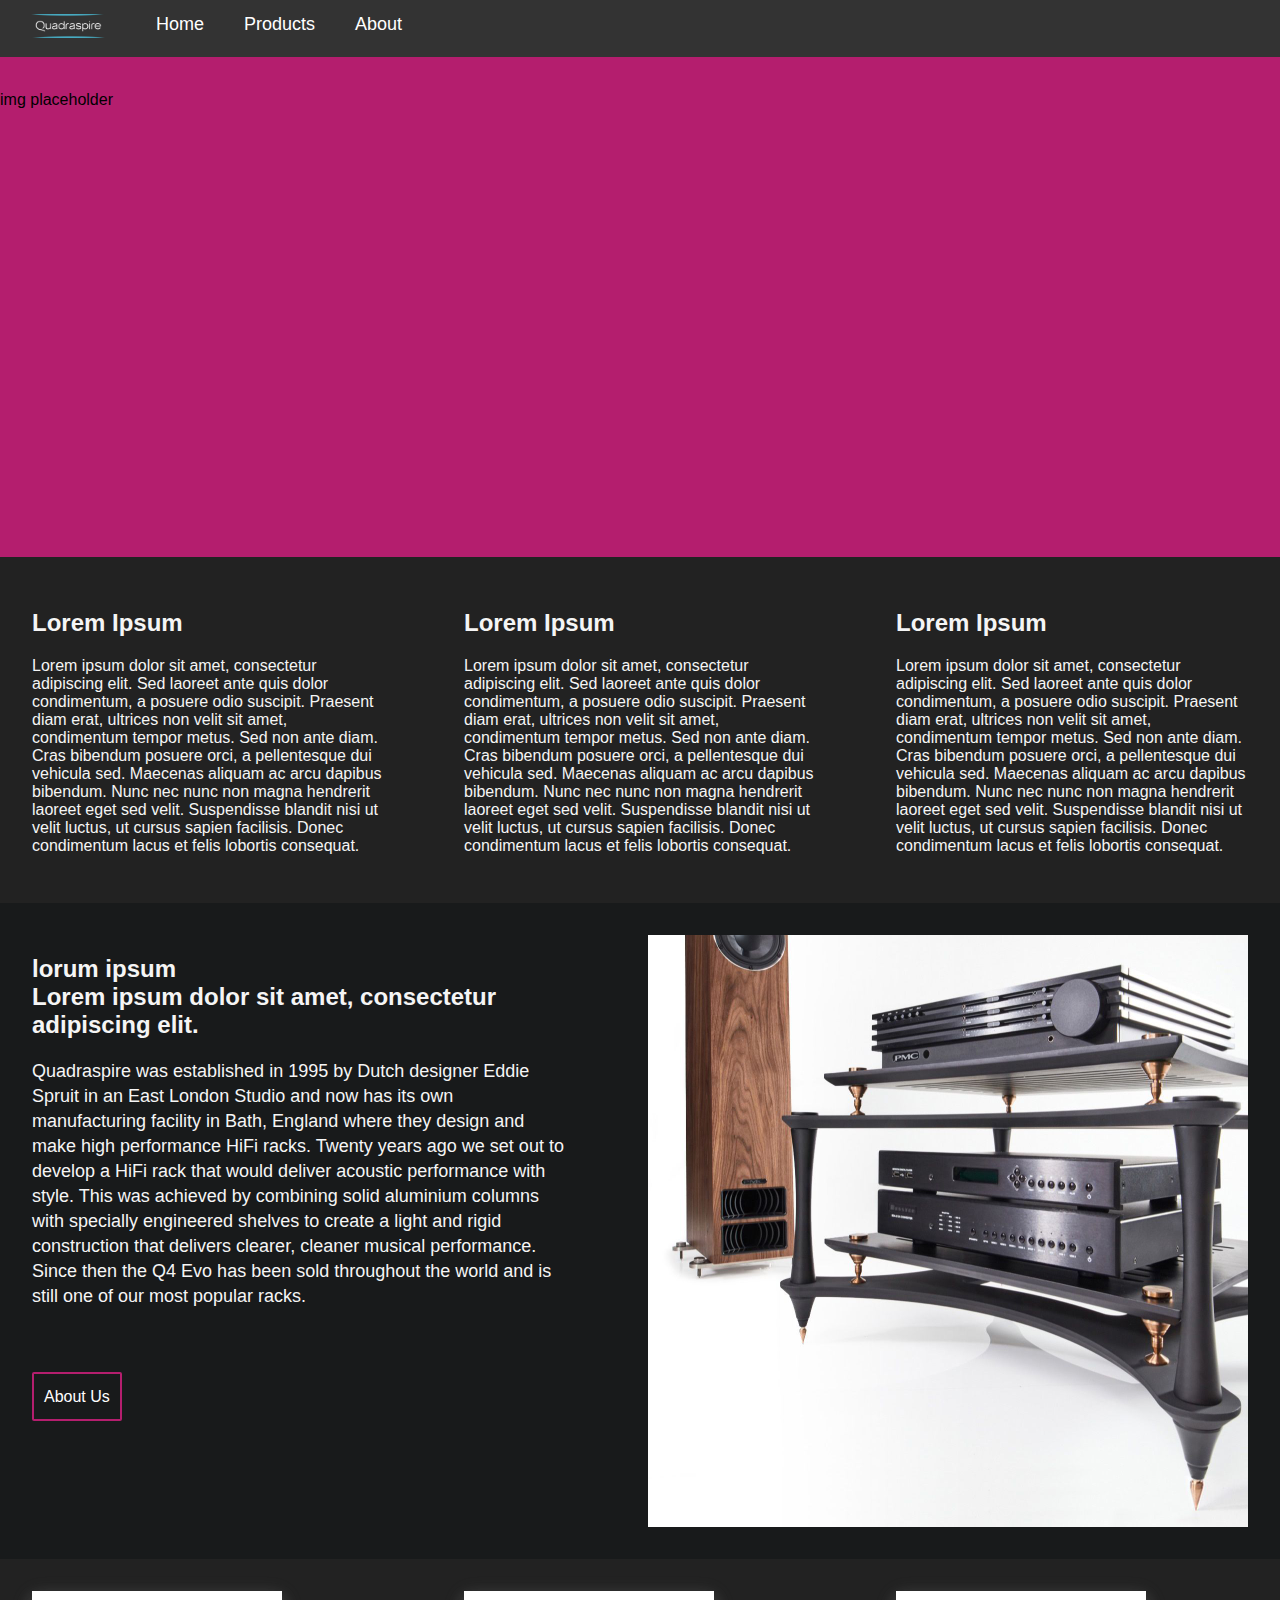
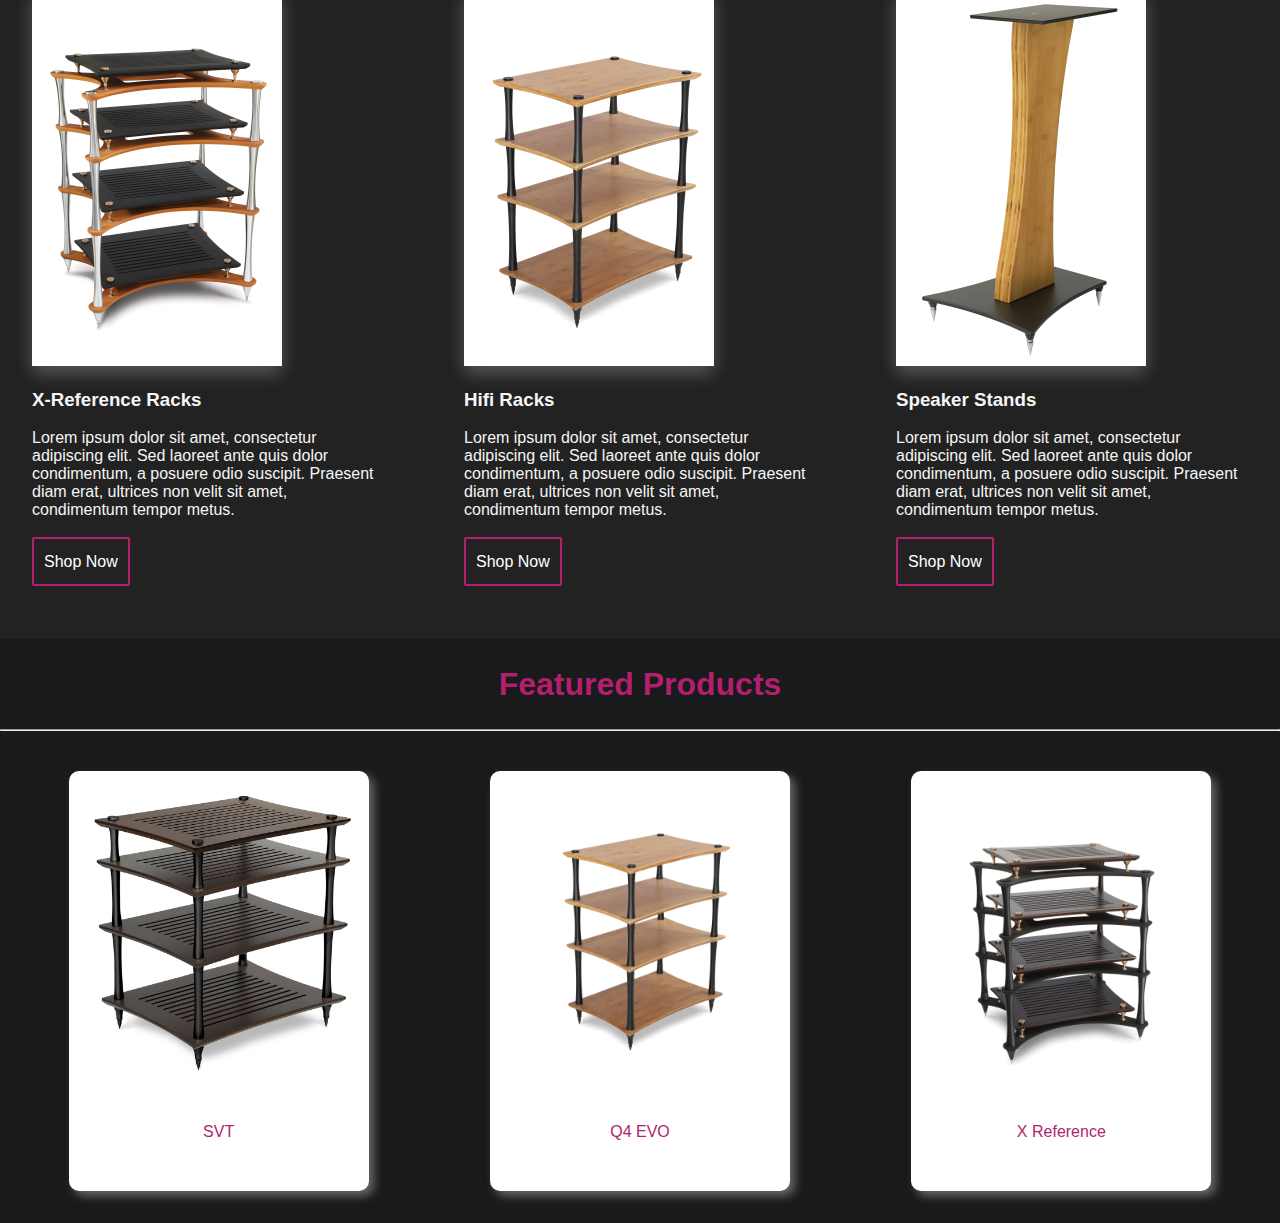
==== index.html @ 2ee47c50 "fixed logo hover and added favicon" ====
<!DOCTYPE html>
<html>
    <head>
        <link rel="stylesheet" href="styles.css">
        <title>HiFi Racks | Quadraspire</title>
        <link rel="shortcut icon" href="assets/Quadraspire-Logo_NEG-Low Res RGB.png" type="image/x-icon">
    </head>
    <body>
        <header>
            <nav class="mainMenu">
                <ul>
                    <li><a href="index.html" class="logo"><img src="assets/Quadraspire-Logo_NEG-Low Res RGB.png" alt=""></a></li>
                    <li><a href="index.html">Home</a></li>
                    <li><a href="products.html">Products</a></li>
                    <li><a href="about.html">About</a></li>
                </ul>
            </nav>
        </header>
        <section>
            <div id="homeImg">
                <img src="" alt="">
                <p>img placeholder</p>
            </div>
            <div class="blurb">
                <div class="blurbContent">
                    <h2>Lorem Ipsum</h2>
                    <p>
                        Lorem ipsum dolor sit amet, consectetur adipiscing elit. 
                        Sed laoreet ante quis dolor condimentum, a posuere odio suscipit. 
                        Praesent diam erat, ultrices non velit sit amet, condimentum tempor metus. 
                        Sed non ante diam. Cras bibendum posuere orci, a pellentesque dui vehicula sed. 
                        Maecenas aliquam ac arcu dapibus bibendum. 
                        Nunc nec nunc non magna hendrerit laoreet eget sed velit. 
                        Suspendisse blandit nisi ut velit luctus, ut cursus sapien facilisis. 
                        Donec condimentum lacus et felis lobortis consequat.
                    </p>
                </div>
                <div class="blurbContent">
                    <h2>Lorem Ipsum</h2>
                    <p>
                        Lorem ipsum dolor sit amet, consectetur adipiscing elit. 
                        Sed laoreet ante quis dolor condimentum, a posuere odio suscipit. 
                        Praesent diam erat, ultrices non velit sit amet, condimentum tempor metus. 
                        Sed non ante diam. Cras bibendum posuere orci, a pellentesque dui vehicula sed. 
                        Maecenas aliquam ac arcu dapibus bibendum. 
                        Nunc nec nunc non magna hendrerit laoreet eget sed velit. 
                        Suspendisse blandit nisi ut velit luctus, ut cursus sapien facilisis. 
                        Donec condimentum lacus et felis lobortis consequat.
                    </p>
                </div>
                <div class="blurbContent">
                    <h2>Lorem Ipsum</h2>
                    <p>
                        Lorem ipsum dolor sit amet, consectetur adipiscing elit. 
                        Sed laoreet ante quis dolor condimentum, a posuere odio suscipit. 
                        Praesent diam erat, ultrices non velit sit amet, condimentum tempor metus. 
                        Sed non ante diam. Cras bibendum posuere orci, a pellentesque dui vehicula sed. 
                        Maecenas aliquam ac arcu dapibus bibendum. 
                        Nunc nec nunc non magna hendrerit laoreet eget sed velit. 
                        Suspendisse blandit nisi ut velit luctus, ut cursus sapien facilisis. 
                        Donec condimentum lacus et felis lobortis consequat.
                    </p>
                </div>
            </div>
        </section>
        <section>
            <main class="homeMain">
                <div class="intro">
                    <h2>lorum ipsum<br />
                        Lorem ipsum dolor sit amet, consectetur adipiscing elit.
                    </h2>
                    <p>
                        Quadraspire was established in 1995 by Dutch designer Eddie Spruit in an East London Studio and now has its own manufacturing facility in Bath, England where they design and make high performance HiFi racks. 
                        Twenty years ago we set out to develop a HiFi rack that would deliver acoustic performance with style. 
                        This was achieved by combining solid aluminium columns with specially engineered shelves to create a light and rigid construction that delivers clearer, cleaner musical performance. 
                        Since then the Q4 Evo has been sold throughout the world and is still one of our most popular racks.
                        <br />
                        <br />
                    </p>
                    <br />
                    <br />
                    <a href="about.html" class="about">About Us</a>
                </div>
                <img src="assets/Small_X_Reference.jpg" alt="Two tier hifi rack populated with audio gear and a speaker in the background" width="600px" height="592px">
            </main>
        </section>
        <section>
            <div class="mainCats">
                <div class="cat">
                     <img src="assets/XREF-Signature-orange-rgb.jpg" alt="" width="250" height="375">
                     <h3>X-Reference Racks</h3>
                     <p>
                        Lorem ipsum dolor sit amet, consectetur adipiscing elit. 
                        Sed laoreet ante quis dolor condimentum, a posuere odio suscipit. 
                        Praesent diam erat, ultrices non velit sit amet, condimentum tempor metus.
                    </p>
                    <br />
                    <a href="products.html" class="about">Shop Now</a>
                </div>
                <div class="cat">
                    <img src="assets/Q4EVO-natural-bamboo-black-columns-rgb.jpg" alt="" width="250" height="375">
                    <h3>Hifi Racks</h3>
                    <p>
                       Lorem ipsum dolor sit amet, consectetur adipiscing elit. 
                       Sed laoreet ante quis dolor condimentum, a posuere odio suscipit. 
                       Praesent diam erat, ultrices non velit sit amet, condimentum tempor metus.
                   </p>
                   <br />
                   <a href="products.html" class="about">Shop Now</a>
                </div>
                <div class="cat">
                    <img src="assets/speaker-stand-natural-high-view-2k.jpg" alt="" width="250" height="375">
                    <h3>Speaker Stands</h3>
                    <p>
                        Lorem ipsum dolor sit amet, consectetur adipiscing elit. 
                        Sed laoreet ante quis dolor condimentum, a posuere odio suscipit. 
                        Praesent diam erat, ultrices non velit sit amet, condimentum tempor metus.
                    </p>
                    <br />
                    <a href="products.html" class="about">Shop Now</a>
                    <br />
                    <br />
                    <br />
                </div>
            </div>
        </section>
        <section>
            <h2 class="ftdPrdctHdr">Featured Products</h2>
            <hr>
            <div class="ftdPrdct">
                <div class="productImg">
                    <img src="assets/SVT-dark-bamboo-black-columns-2k.jpg" alt="">
                    <a href="products.html">SVT</a>
                    <br />
                </div>
                <div class="productImg">
                    <img src="assets/Q4EVO-natural-bamboo-black-columns-rgb.jpg" alt="">
                    <a href="products.html">Q4 EVO</a>
                    <br />
                </div>
                <div class="productImg">
                    <img src="assets/XREFERENCE-dark-bamboo-shelf-rgb.jpg" alt="">
                    <a href="products.html">X Reference</a>
                    <br />
                </div>
            </div>
        </section>
        <script src="index.js"></script>
    </body>
</html>
---- styles.css ----
:root{
    --main-background: #181a1b;
    --accent-colour: rgb(180, 30, 110);
    --scndry-colour: #222;
    --text-colour: whitesmoke;
}

.mainMenu ul{
    list-style-type: none;
    background-color: #333;
    overflow: hidden;
    padding: 0;
    margin: 0;
}

.mainMenu li{
    display: block;
    font-size: large;
    float: left;
    padding: 14px 10px;
}

.mainMenu a{
    padding: 14px 10px;
    color: white;
    text-decoration: none;
}

.mainMenu a:hover, a:active{
    background-color: var(--accent-colour);
    transition-duration: 0.4s;
}

.logo:hover, .logo:active{
    background-color: transparent !important;
}

.logo{
    text-decoration: none;
    padding: 14px 10px;
}

.mainMenu img{
    object-fit: scale-down;
    height: 24px;
    width: 96px;
}

body{
    background-color: var(--main-background);
    font-family: Arial, Helvetica, sans-serif;
    margin: 0;
}

#homeImg{
    height: 500px;
    width: 100%;
    background-color: var(--accent-colour);
}

.blurb{
    color: var(--text-colour);
    background-color: var(--scndry-colour);
    padding: 2rem;

    display: grid;
    grid-template-columns: repeat(3, 1fr);
    column-gap: 5rem;
}

.homeMain{
    color: var(--text-colour);
    padding: 2rem;
    
    display: grid;
    grid-template-columns: repeat(2, 1fr);
    column-gap: 5rem;
}

.intro > p{
    font-size: large;
    line-height: 25px;
}

.about{
    padding: 14px 10px;
    color: white;
    text-decoration: none;
    border: 2px solid var(--accent-colour);
    border-radius: 2px;
}

.about:hover, .about:active{
    background-color: var(--accent-colour);
    transition-duration: 0.4s;
}

.mainCats{
    color: var(--text-colour);
    background-color: var(--scndry-colour);
    padding: 2rem;

    display: grid;
    grid-template-columns: repeat(3, 1fr);   
    column-gap: 5rem;
}

.cat img{
    box-shadow: 0 8px 16px 0 rgba(190, 190, 190, 0.2), 0 6px 20px 0 rgba(190, 190, 190, 0.19);
}

.ftdPrdctHdr{
    color: var(--accent-colour);
    text-align: center;
    font-size:xx-large;
}

.ftdPrdct{
    color: var(--text-colour);
    padding: 2rem;
    display: grid;
    grid-template-columns: repeat(3, 1fr);
    column-gap: 3rem;
    row-gap: 2rem;
    justify-items: center;
}

.ftdPrdct a{
    text-decoration: none;
    color: var(--accent-colour);
}

.ftdPrdct a:hover{
    color: var(--text-colour);
    transition-duration: 0.4s;
}

.productImg{
    display: flex;
    flex-direction: column;
    align-content: center;
    flex-wrap: wrap;
    gap: 2rem;
    width: 300px;
    background-color: white;
    border-radius: 10px;
    box-shadow: 5px 5px 10px #686868;
    color: var(--scndry-colour);
    align-items: center;
}

.productImg > img{
    margin: 10px;
    height: 300px;
    max-width: 300px;
    background-color: white;
    object-fit:scale-down;
}

/* About Page Styling */
.aboutMain{
    color: var(--text-colour);
    padding: 2rem;

    display: flex;
    justify-content: space-around;
    flex-wrap: wrap;
    align-items: center;
}

.founder, .rd, .engnr{
    color: var(--text-colour);
    background-color: var(--scndry-colour);
    padding: 2rem;
    margin: 1rem;


    display: flex;
    justify-content: space-between;
    flex-wrap: nowrap;
    align-items: flex-start;
    flex-direction: row;
    column-gap: 3rem;
}

.founder > img, .rd > img, .engnr > img{
    width: 875px;
}

.founder > p, .rd > p, .engnr > p{
    padding: 1rem;
}

.moreRD{
    display: flex;
    padding: 2rem;
    flex-wrap: wrap;
    justify-content: center;
}

.aboutBlurb{
    margin-left: 35%;
    margin-right: 35%;
    text-align: center;
}

.productMain{
    color: var(--text-colour);
    padding: 2rem;

   text-align: center;
}

.productList{
    display: grid;
    grid-template-columns: repeat(3, 1fr);
    grid-template-rows: repeat(3, 1fr);
    align-items: center;
    column-gap: 2rem;
    row-gap: 3rem;
    justify-items: center
}

.productItem{
    display: flex;
    flex-direction: column;
    align-content: center;
    flex-wrap: wrap;
    gap: 2rem;
    width: 300px;
    background-color: white;
    border-radius: 10px;
    box-shadow: 5px 5px 10px #686868;
    color: var(--scndry-colour);
}

.productItem:hover{
    box-shadow: 10px 10px 10px #686868;
}

.productItem > a{
    text-decoration: none;
    color: var(--accent-colour);
}

.productItem > img{
    margin: 10px;
    height: 300px;
    max-width: 300px;
    background-color: white;
    object-fit:scale-down;

}
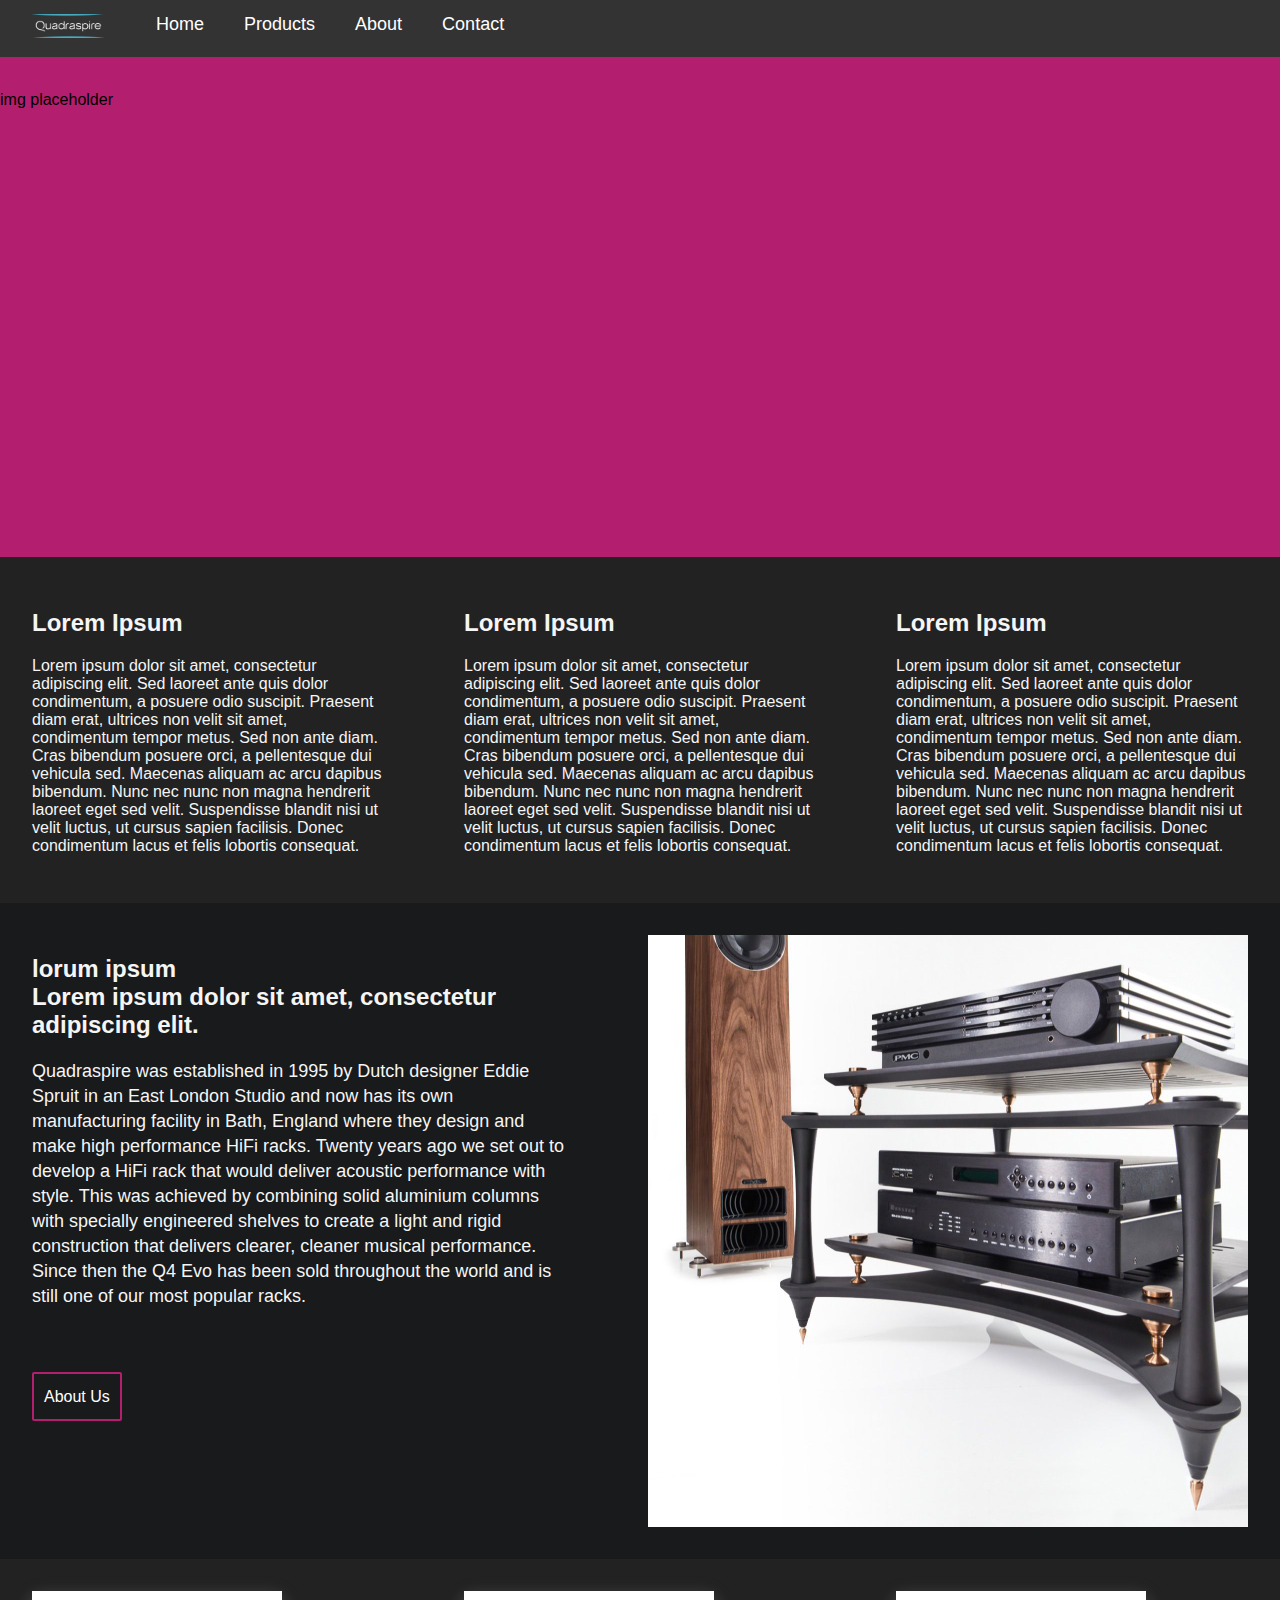
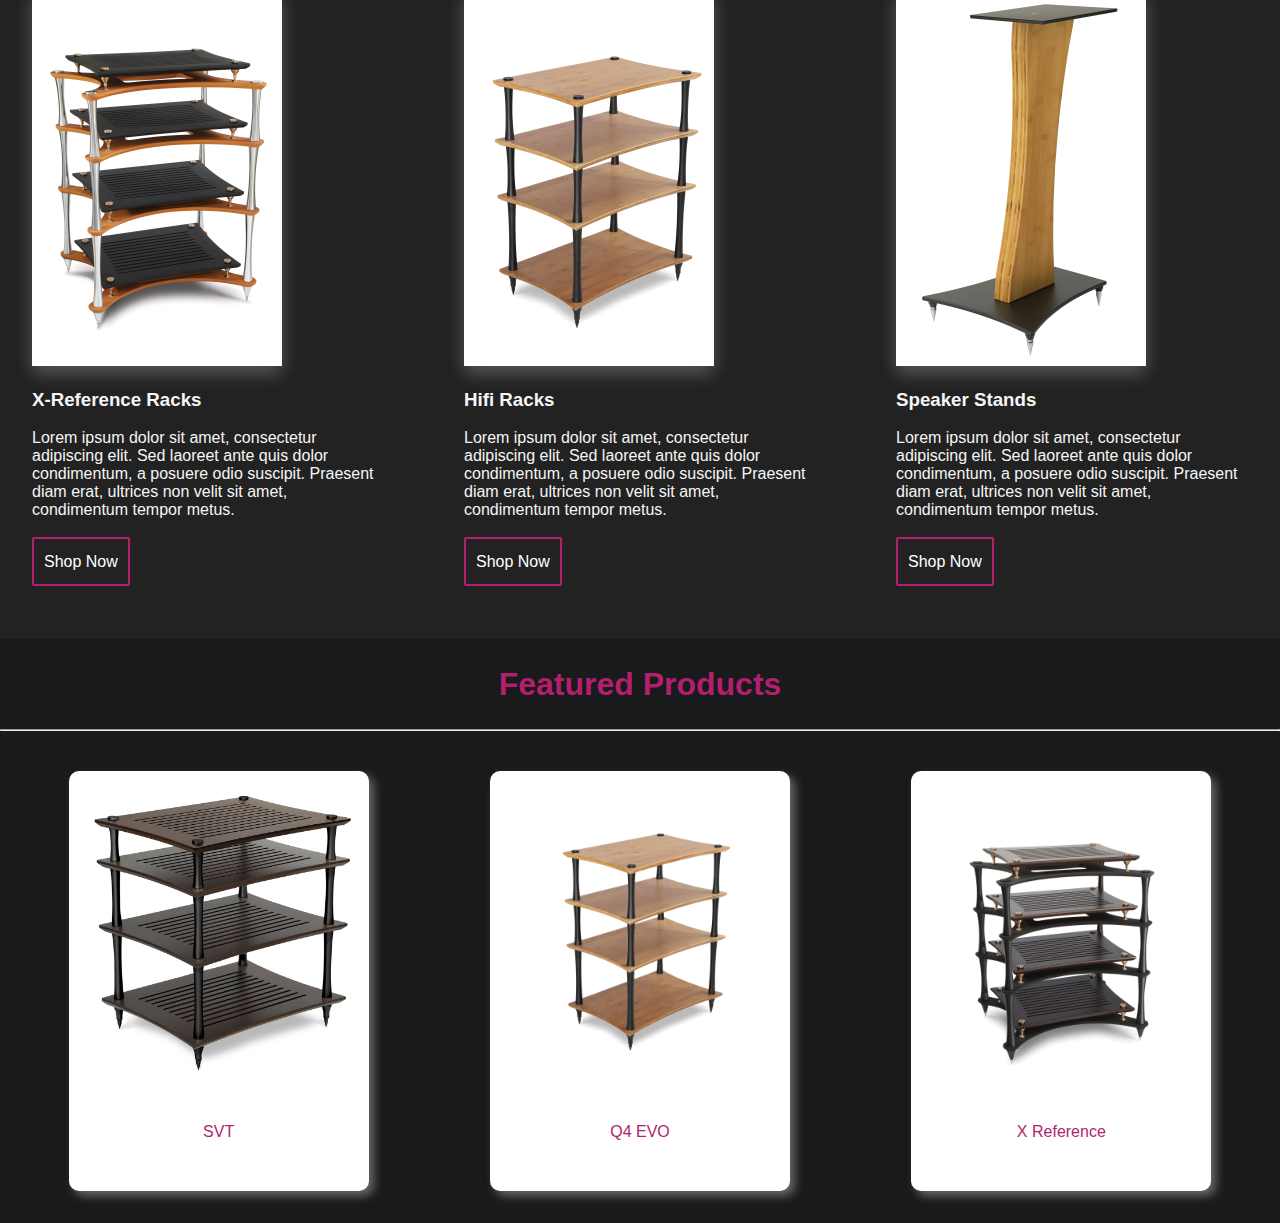
==== commit 3745cf70: "Added link to contact page" ====
--- a/index.html
+++ b/index.html
@@ -13,6 +13,7 @@
                     <li><a href="index.html">Home</a></li>
                     <li><a href="products.html">Products</a></li>
                     <li><a href="about.html">About</a></li>
+                    <li><a href="contact.html">Contact</a></li>
                 </ul>
             </nav>
         </header>
--- a/styles.css
+++ b/styles.css
@@ -250,4 +250,58 @@
     background-color: white;
     object-fit:scale-down;
 
+}
+
+.contact{
+    background-color: var(--scndry-colour);
+    color: var(--text-colour);
+    border-radius: 5px;
+    margin-top: 2rem;
+    margin-left: 5rem;
+    margin-right: 5rem;
+    display: flex;
+    flex-direction: column;
+    align-items: center
+}
+
+.submit{
+    padding: 3rem;
+}
+
+.label{
+    margin-top: 2rem;
+    text-align: center;
+}
+
+.input{
+    width: 25%;
+    margin-top: 1rem;
+}
+
+input[type = text], input[type = email], textarea{
+    background-color: #333;
+    width: 100%;
+    padding: 12px;
+    border: 1px solid var(--accent-colour);
+    border-radius: 5px;
+    resize: vertical;
+    color: var(--text-colour);
+}
+
+textarea{
+    height: 200px;
+}
+
+input[type=submit]{
+    color: var(--text-colour);
+    padding: 14px 24px;
+    border-radius: 3px;
+    cursor: pointer;
+    background-color: var(--scndry-colour);
+    border: 1px solid var(--accent-colour);
+}
+
+input[type=submit]:hover{
+    background-color: var(--accent-colour);
+    transition-duration: 0.4s;
 }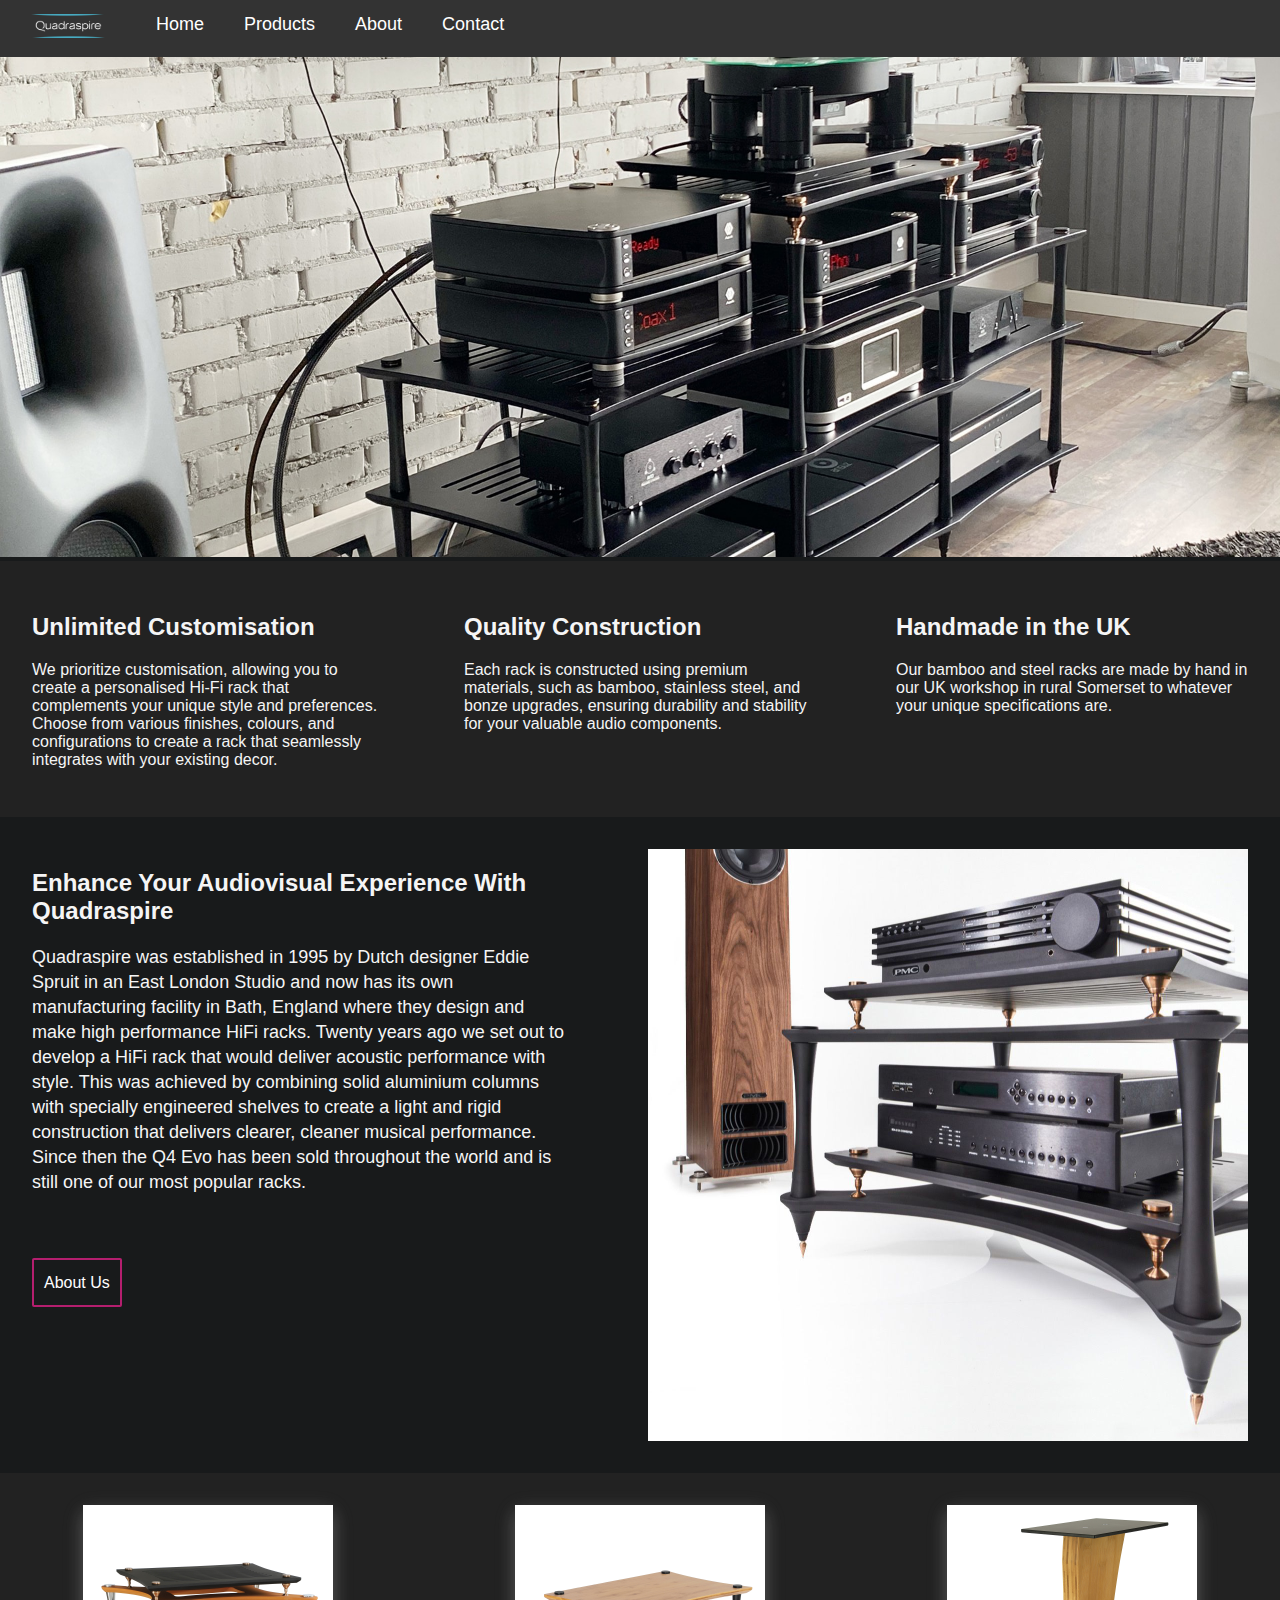
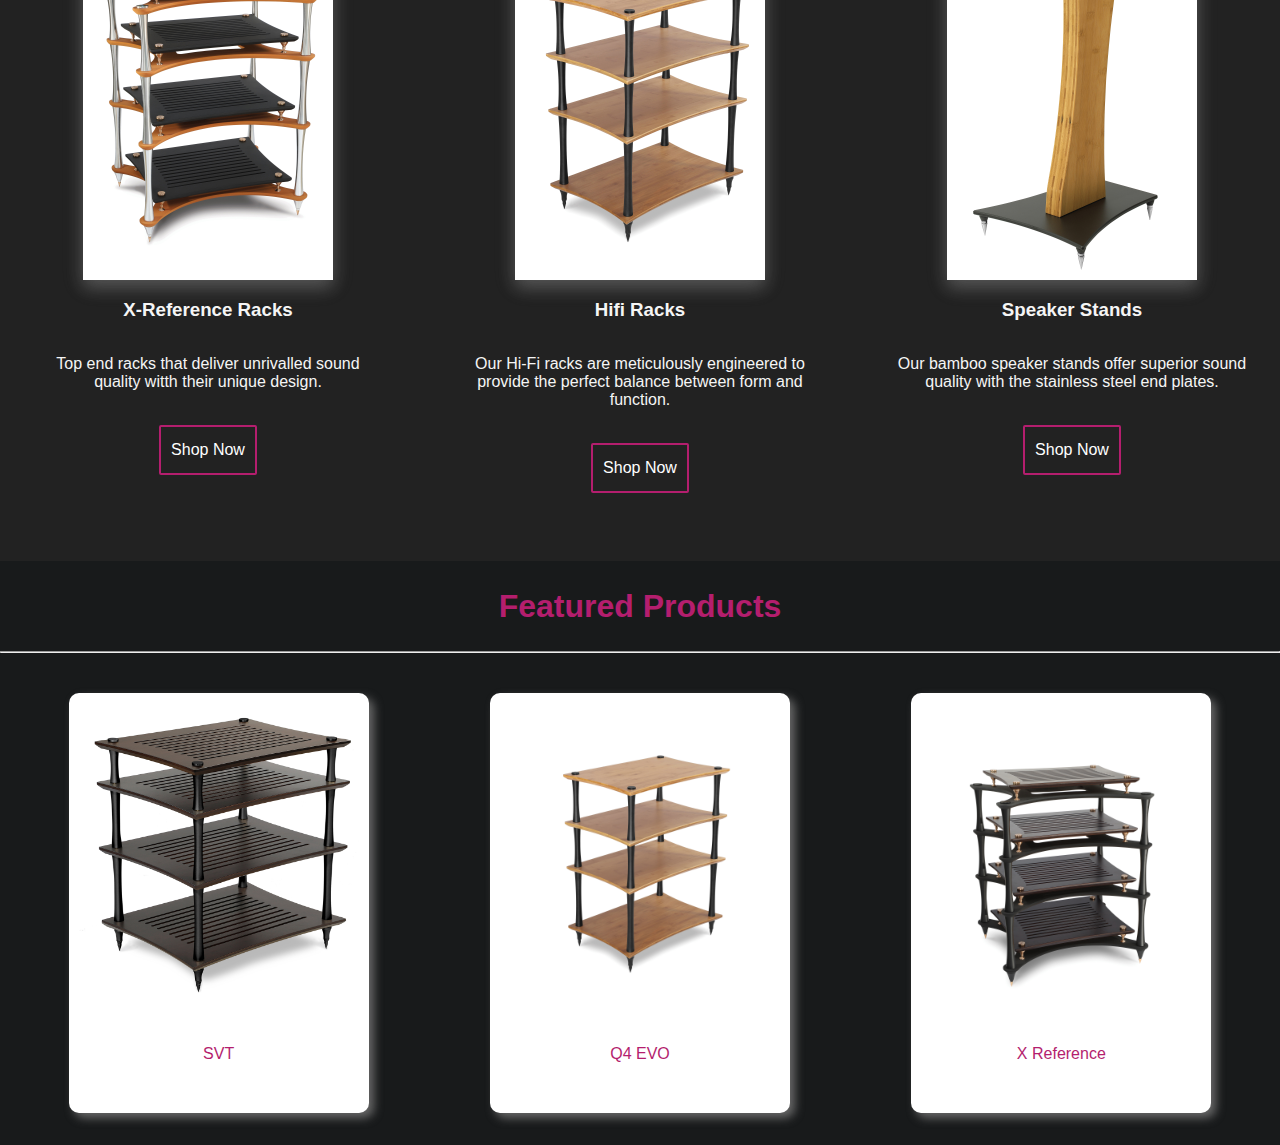
==== commit e2223867: "Added finishing touches" ====
--- a/index.html
+++ b/index.html
@@ -18,48 +18,27 @@
             </nav>
         </header>
         <section>
-            <div id="homeImg">
-                <img src="" alt="">
-                <p>img placeholder</p>
+            <div class="homeImg">
+                <img src="assets/performance-hifi-rack-sv3t-with-black-shelves-and-columns-custom-bronze-upgrade.jpg" alt="">
             </div>
             <div class="blurb">
                 <div class="blurbContent">
-                    <h2>Lorem Ipsum</h2>
+                    <h2>Unlimited Customisation</h2>
                     <p>
-                        Lorem ipsum dolor sit amet, consectetur adipiscing elit. 
-                        Sed laoreet ante quis dolor condimentum, a posuere odio suscipit. 
-                        Praesent diam erat, ultrices non velit sit amet, condimentum tempor metus. 
-                        Sed non ante diam. Cras bibendum posuere orci, a pellentesque dui vehicula sed. 
-                        Maecenas aliquam ac arcu dapibus bibendum. 
-                        Nunc nec nunc non magna hendrerit laoreet eget sed velit. 
-                        Suspendisse blandit nisi ut velit luctus, ut cursus sapien facilisis. 
-                        Donec condimentum lacus et felis lobortis consequat.
+                        We prioritize customisation, allowing you to create a personalised Hi-Fi rack that complements your unique style and preferences. 
+                        Choose from various finishes, colours, and configurations to create a rack that seamlessly integrates with your existing decor.
                     </p>
                 </div>
                 <div class="blurbContent">
-                    <h2>Lorem Ipsum</h2>
+                    <h2>Quality Construction</h2>
                     <p>
-                        Lorem ipsum dolor sit amet, consectetur adipiscing elit. 
-                        Sed laoreet ante quis dolor condimentum, a posuere odio suscipit. 
-                        Praesent diam erat, ultrices non velit sit amet, condimentum tempor metus. 
-                        Sed non ante diam. Cras bibendum posuere orci, a pellentesque dui vehicula sed. 
-                        Maecenas aliquam ac arcu dapibus bibendum. 
-                        Nunc nec nunc non magna hendrerit laoreet eget sed velit. 
-                        Suspendisse blandit nisi ut velit luctus, ut cursus sapien facilisis. 
-                        Donec condimentum lacus et felis lobortis consequat.
+                        Each rack is constructed using premium materials, such as bamboo, stainless steel, and bonze upgrades, ensuring durability and stability for your valuable audio components.
                     </p>
                 </div>
                 <div class="blurbContent">
-                    <h2>Lorem Ipsum</h2>
+                    <h2>Handmade in the UK</h2>
                     <p>
-                        Lorem ipsum dolor sit amet, consectetur adipiscing elit. 
-                        Sed laoreet ante quis dolor condimentum, a posuere odio suscipit. 
-                        Praesent diam erat, ultrices non velit sit amet, condimentum tempor metus. 
-                        Sed non ante diam. Cras bibendum posuere orci, a pellentesque dui vehicula sed. 
-                        Maecenas aliquam ac arcu dapibus bibendum. 
-                        Nunc nec nunc non magna hendrerit laoreet eget sed velit. 
-                        Suspendisse blandit nisi ut velit luctus, ut cursus sapien facilisis. 
-                        Donec condimentum lacus et felis lobortis consequat.
+                        Our bamboo and steel racks are made by hand in our UK workshop in rural Somerset to whatever your unique specifications are.
                     </p>
                 </div>
             </div>
@@ -67,9 +46,7 @@
         <section>
             <main class="homeMain">
                 <div class="intro">
-                    <h2>lorum ipsum<br />
-                        Lorem ipsum dolor sit amet, consectetur adipiscing elit.
-                    </h2>
+                    <h2>Enhance Your Audiovisual Experience With Quadraspire</h2>
                     <p>
                         Quadraspire was established in 1995 by Dutch designer Eddie Spruit in an East London Studio and now has its own manufacturing facility in Bath, England where they design and make high performance HiFi racks. 
                         Twenty years ago we set out to develop a HiFi rack that would deliver acoustic performance with style. 
@@ -91,9 +68,7 @@
                      <img src="assets/XREF-Signature-orange-rgb.jpg" alt="" width="250" height="375">
                      <h3>X-Reference Racks</h3>
                      <p>
-                        Lorem ipsum dolor sit amet, consectetur adipiscing elit. 
-                        Sed laoreet ante quis dolor condimentum, a posuere odio suscipit. 
-                        Praesent diam erat, ultrices non velit sit amet, condimentum tempor metus.
+                        Top end racks that deliver unrivalled sound quality witth their unique design.
                     </p>
                     <br />
                     <a href="products.html" class="about">Shop Now</a>
@@ -102,9 +77,7 @@
                     <img src="assets/Q4EVO-natural-bamboo-black-columns-rgb.jpg" alt="" width="250" height="375">
                     <h3>Hifi Racks</h3>
                     <p>
-                       Lorem ipsum dolor sit amet, consectetur adipiscing elit. 
-                       Sed laoreet ante quis dolor condimentum, a posuere odio suscipit. 
-                       Praesent diam erat, ultrices non velit sit amet, condimentum tempor metus.
+                        Our Hi-Fi racks are meticulously engineered to provide the perfect balance between form and function.
                    </p>
                    <br />
                    <a href="products.html" class="about">Shop Now</a>
@@ -113,9 +86,7 @@
                     <img src="assets/speaker-stand-natural-high-view-2k.jpg" alt="" width="250" height="375">
                     <h3>Speaker Stands</h3>
                     <p>
-                        Lorem ipsum dolor sit amet, consectetur adipiscing elit. 
-                        Sed laoreet ante quis dolor condimentum, a posuere odio suscipit. 
-                        Praesent diam erat, ultrices non velit sit amet, condimentum tempor metus.
+                        Our bamboo speaker stands offer superior sound quality with the stainless steel end plates.
                     </p>
                     <br />
                     <a href="products.html" class="about">Shop Now</a>
--- a/styles.css
+++ b/styles.css
@@ -5,6 +5,8 @@
     --text-colour: whitesmoke;
 }
 
+/* Home Page Styling */
+/* Header Styling  10 - 49 */
 .mainMenu ul{
     list-style-type: none;
     background-color: #333;
@@ -52,10 +54,10 @@
     margin: 0;
 }
 
-#homeImg{
+.homeImg > img{
     height: 500px;
     width: 100%;
-    background-color: var(--accent-colour);
+    object-fit: cover;
 }
 
 .blurb{
@@ -105,10 +107,18 @@
     column-gap: 5rem;
 }
 
+.cat{
+    display: flex;
+    flex-direction: column;
+    align-items: center;
+    text-align: center;
+}
+
 .cat img{
     box-shadow: 0 8px 16px 0 rgba(190, 190, 190, 0.2), 0 6px 20px 0 rgba(190, 190, 190, 0.19);
 }
 
+/* Featureed Product Styling 115 - 161 */
 .ftdPrdctHdr{
     color: var(--accent-colour);
     text-align: center;
@@ -204,6 +214,7 @@
     text-align: center;
 }
 
+/* Product Page Styling */
 .productMain{
     color: var(--text-colour);
     padding: 2rem;
@@ -252,6 +263,7 @@
 
 }
 
+/* Contact Page Styling */
 .contact{
     background-color: var(--scndry-colour);
     color: var(--text-colour);
